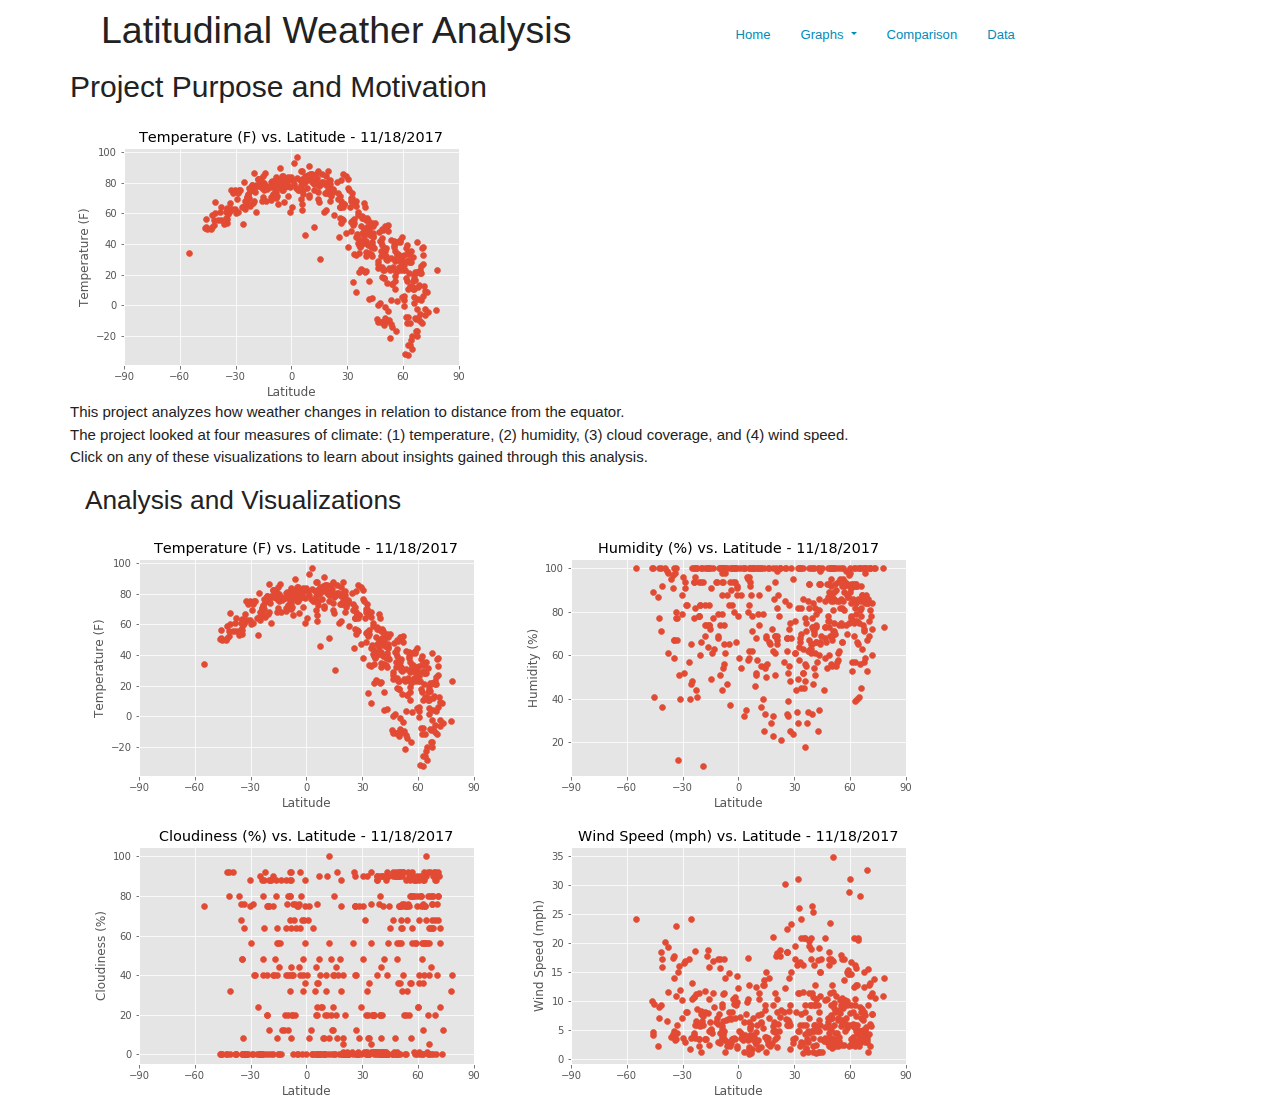
==== index.html @ 94e0abe0 "first version of website with all pages and images" ====
<!DOCTYPE html>
<html lang="en">

<head>
  <meta charset="UTF-8">
  <title> Latitudinal Weather Analysis </title>
<link rel="stylesheet" href="reset.css">
<link rel="stylesheet" href="yeti.css">
</head>

<body>

  <div class="container">
    <navbar class="navbar">
      <header class="header">
        <h1> Latitudinal Weather Analysis </h1>
      </header>
      <ul class="nav nav-pills">
        <li>
          <a href="#">Home</a>
        </li>
        <li class="dropdown">
          <a class="dropdown-toggle" data-toggle="dropdown" href="#">Graphs
          <span class="caret"></span></a>
          <ul class="dropdown-menu">
            <li><a href=".\temperature.html"> Temperature </a></li>
            <li><a href=".\humitidy.html"> Humidity </a></li>
            <li><a href=".\cloudniess.html"> Cloudiness </a></li>
            <li><a href=".\wind-speed.html"> Wind Speed </a></li>
          </ul>
        </li>
        <!-- <li>
          <select id="nav-select">
            <option value="home">Graphs</option>
            <option value="about">Temperature</option>
            <option value="portfolio">Humidity</option>
            <option value="contact">Cloudiness</option>
            <option value="contact">Wind Speed</option>
          </select>
        </li> -->
        <li>
          <a href=".\comparison.html"> Comparison </a>
        </li>
        <li>
          <a href=".\data.html"> Data </a>
        </li>
      </ul>
      <div class="clearfix"></div>
    </navbar>
    <main>
      <div row>
        <div class="col-sm-12 col-m-9">
          <div class="row">
            <div class="row">
              <h2> Project Purpose and Motivation </h2>
            </div>
            <div class="row">
              <box class="float-left">
                <a href=".\temperature.html">
                  <img border="0" alt="max_temp" src="project_viz\Temperature (F) 11_18_2017.png">
                </a>
              </box>
              <p>
                This project analyzes how weather changes in relation to distance from
                the equator.
                <br>
                The project looked at four measures of climate: (1) temperature,
                (2) humidity, (3) cloud coverage, and (4) wind speed.
                <br>
                Click on any of these visualizations to learn about insights gained
                through this analysis.
              </p>
            </div>
          </div>
        </div>
        <div class="col-sm-12 col-m-3">
          <div class="row">
            <h3> Analysis and Visualizations </h3>
          </div>
          <div class="row">
            <box>
              <a href=".\temperature.html">
                <img border="0" alt="max_temp" src="project_viz\Temperature (F) 11_18_2017.png">
              </a>
            </box>
            <box>
              <a href=".\humidity.html">
                <img border="0" alt="humidity" src="project_viz\Humidity (%) 11_18_2017.png">
              </a>
            </box>
          </div>
          <div class="row">
            <box>
              <a href=".\cloudiness.html">
                <img border="0" alt="cloudiness" src="project_viz\Cloudiness (%) 11_18_2017.png">
              </a>
            </box>
            <box>
              <a href=".\wind-speed.html">
                <img border="0" alt="wind-speed" src="project_viz\Wind Speed (mph) 11_18_2017.png">
              </a>
            </box>
          </div>
        </div>
      </div>
    </main>
  </div>

</body>

</html>
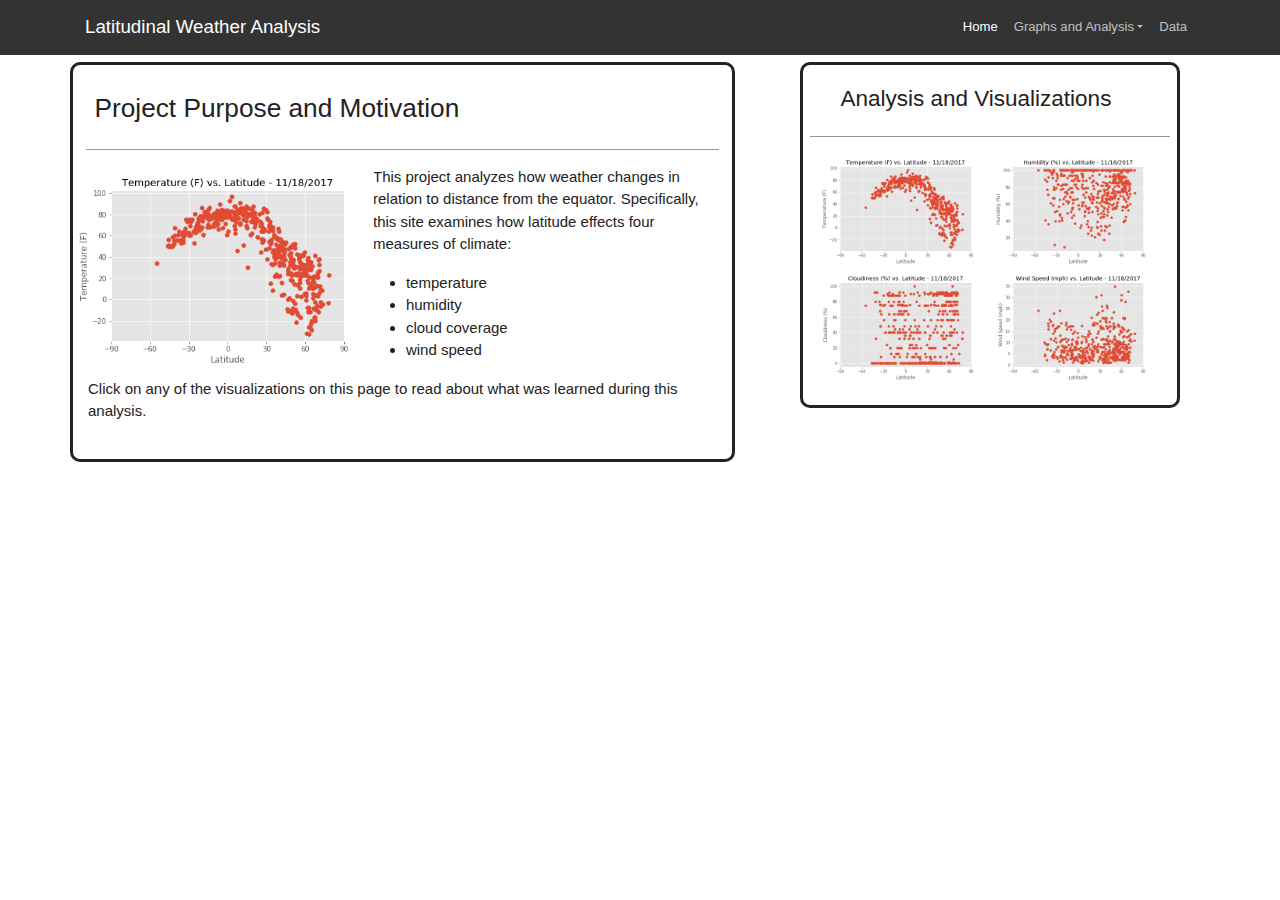
==== commit 14b5fda0: "updated formatting for index and data pages" ====
--- a/index.html
+++ b/index.html
@@ -1,111 +1,132 @@
 <!DOCTYPE html>
 <html lang="en">
 
-<head>
-  <meta charset="UTF-8">
-  <title> Latitudinal Weather Analysis </title>
-<link rel="stylesheet" href="reset.css">
-<link rel="stylesheet" href="yeti.css">
-</head>
+  <head>
 
-<body>
+    <meta charset="utf-8">
+    <meta name="viewport" content="width=device-width, initial-scale=1, shrink-to-fit=no">
+    <meta name="description" content="Data Analytics Weather Project">
+    <meta name="author" content="Mark Groner">
 
-  <div class="container">
-    <navbar class="navbar">
-      <header class="header">
-        <h1> Latitudinal Weather Analysis </h1>
-      </header>
-      <ul class="nav nav-pills">
-        <li>
-          <a href="#">Home</a>
-        </li>
-        <li class="dropdown">
-          <a class="dropdown-toggle" data-toggle="dropdown" href="#">Graphs
-          <span class="caret"></span></a>
-          <ul class="dropdown-menu">
-            <li><a href=".\temperature.html"> Temperature </a></li>
-            <li><a href=".\humitidy.html"> Humidity </a></li>
-            <li><a href=".\cloudniess.html"> Cloudiness </a></li>
-            <li><a href=".\wind-speed.html"> Wind Speed </a></li>
+    <title>Latitudinal Weather Analysis</title>
+
+    <!-- Bootstrap core CSS -->
+    <link href="yeti.css" rel="stylesheet">
+
+    <!-- Custom styles for this template -->
+    <style>
+      body {
+        padding-top: 54px;
+      }
+      @media (min-width: 992px) {
+        body {
+          padding-top: 62px;
+        }
+      }
+
+    </style>
+
+  </head>
+
+  <body>
+
+    <!-- Navigation -->
+    <nav class="navbar navbar-expand-lg navbar-dark bg-dark fixed-top">
+      <div class="container">
+        <a class="navbar-brand" href=".\index.html"> Latitudinal Weather Analysis </a>
+        <button class="navbar-toggler" type="button" data-toggle="collapse" data-target="#navbarResponsive" aria-controls="navbarResponsive" aria-expanded="false" aria-label="Toggle navigation">
+          <span class="navbar-toggler-icon"></span>
+        </button>
+        <div class="collapse navbar-collapse" id="navbarResponsive">
+          <ul class="navbar-nav ml-auto">
+            <li class="nav-item active">
+              <a class="nav-link" href="#">Home
+                <span class="sr-only">(current)</span>
+              </a>
+            </li>
+            <li class="nav-item dropdown">
+              <a class="nav-link dropdown-toggle" data-toggle="dropdown" href="" role="button" aria-haspopup="true" aria-expanded="false">Graphs and Analysis</a>
+              <div class="dropdown-menu">
+                <a class="dropdown-item" href=".\temperature.html">Temperature</a>
+                <a class="dropdown-item" href=".\humidity.html">Humidity</a>
+                <a class="dropdown-item" href=".\cloudiness.html">Cloud Coverage</a>
+                <a class="dropdown-item" href=".\wind-speed.html">Wind Speed</a>
+                <div class="dropdown-divider"></div>
+                  <a class="dropdown-item" href=".\comparison.html">All Graphs</a>
+              </div>
+            </li>
+            <li class="nav-item">
+              <a class="nav-link" href=".\data.html">Data</a>
+            </li>
           </ul>
-        </li>
-        <!-- <li>
-          <select id="nav-select">
-            <option value="home">Graphs</option>
-            <option value="about">Temperature</option>
-            <option value="portfolio">Humidity</option>
-            <option value="contact">Cloudiness</option>
-            <option value="contact">Wind Speed</option>
-          </select>
-        </li> -->
-        <li>
-          <a href=".\comparison.html"> Comparison </a>
-        </li>
-        <li>
-          <a href=".\data.html"> Data </a>
-        </li>
-      </ul>
-      <div class="clearfix"></div>
-    </navbar>
-    <main>
-      <div row>
-        <div class="col-sm-12 col-m-9">
+        </div>
+      </div>
+    </nav>
+
+    <!-- Page Content -->
+    <div class="container">
+      <div class="row">
+        <div class="col-xs-12 col-md-7 wrapped-box">
           <div class="row">
             <div class="row">
-              <h2> Project Purpose and Motivation </h2>
+              <h3 class="move-header-left"> Project Purpose and Motivation </h3>
             </div>
-            <div class="row">
-              <box class="float-left">
-                <a href=".\temperature.html">
-                  <img border="0" alt="max_temp" src="project_viz\Temperature (F) 11_18_2017.png">
-                </a>
-              </box>
-              <p>
-                This project analyzes how weather changes in relation to distance from
-                the equator.
-                <br>
-                The project looked at four measures of climate: (1) temperature,
-                (2) humidity, (3) cloud coverage, and (4) wind speed.
-                <br>
-                Click on any of these visualizations to learn about insights gained
-                through this analysis.
-              </p>
+            <hr>
+            <div>
+              <a href=".\temperature.html" class="float-left move-image-left">
+                  <img border="0" alt="max_temp" src="project_viz\temperature.png" width="300px">
+              </a>
+              <div>
+                <p class="right-margin">
+                  This project analyzes how weather changes in relation to distance from
+                  the equator.  Specifically, this site examines how latitude effects four
+                  measures of climate:
+                </p>
+                <ul class="landing-page-list">
+                  <li> temperature </li>
+                  <li> humidity </li>
+                  <li> cloud coverage </li>
+                  <li> wind speed </li>
+                </ul>
+                <p class="move-p-left right-margin">
+                  Click on any of the visualizations on this page to read about
+                  what was learned during this analysis.
+                </p>
+              </div>
             </div>
           </div>
         </div>
-        <div class="col-sm-12 col-m-3">
+        <div class="col-xs-12 col-md-1"></div>
+        <div class="row side-plots-buffer"></div>
+        <div class="col-xs-12 col-md-4 wrapped-box side-plots">
           <div class="row">
-            <h3> Analysis and Visualizations </h3>
+            <h4 class="move-header-left"> Analysis and Visualizations </h4>
+            <hr>
           </div>
-          <div class="row">
-            <box>
-              <a href=".\temperature.html">
-                <img border="0" alt="max_temp" src="project_viz\Temperature (F) 11_18_2017.png">
-              </a>
-            </box>
-            <box>
-              <a href=".\humidity.html">
-                <img border="0" alt="humidity" src="project_viz\Humidity (%) 11_18_2017.png">
-              </a>
-            </box>
+          <div class="col-xs-6 move-image-left">
+            <a href=".\temperature.html">
+              <img class="side-grid-graphs" border="0" alt="max_temp" src="project_viz\temperature.png">
+            </a>
+            <a href=".\humidity.html">
+              <img class="side-grid-graphs" border="0" alt="humidity" src="project_viz\humidity.png">
+            </a>
           </div>
-          <div class="row">
-            <box>
-              <a href=".\cloudiness.html">
-                <img border="0" alt="cloudiness" src="project_viz\Cloudiness (%) 11_18_2017.png">
-              </a>
-            </box>
-            <box>
-              <a href=".\wind-speed.html">
-                <img border="0" alt="wind-speed" src="project_viz\Wind Speed (mph) 11_18_2017.png">
-              </a>
-            </box>
+          <div class="col-xs-6 move-image-left">
+            <a href=".\cloudiness.html">
+              <img class="side-grid-graphs" border="0" alt="cloudiness" src="project_viz\cloudiness.png">
+            </a>
+            <a href=".\wind-speed.html">
+              <img class="side-grid-graphs" border="0" alt="wind-speed" src="project_viz\wind-speed.png">
+            </a>
           </div>
         </div>
       </div>
-    </main>
-  </div>
+    </div>
 
-</body>
+    <!-- Bootstrap core JavaScript -->
+    <script src="vendor/jquery/jquery.min.js"></script>
+    <script src="vendor/bootstrap/js/bootstrap.bundle.min.js"></script>
+
+  </body>
 
 </html>
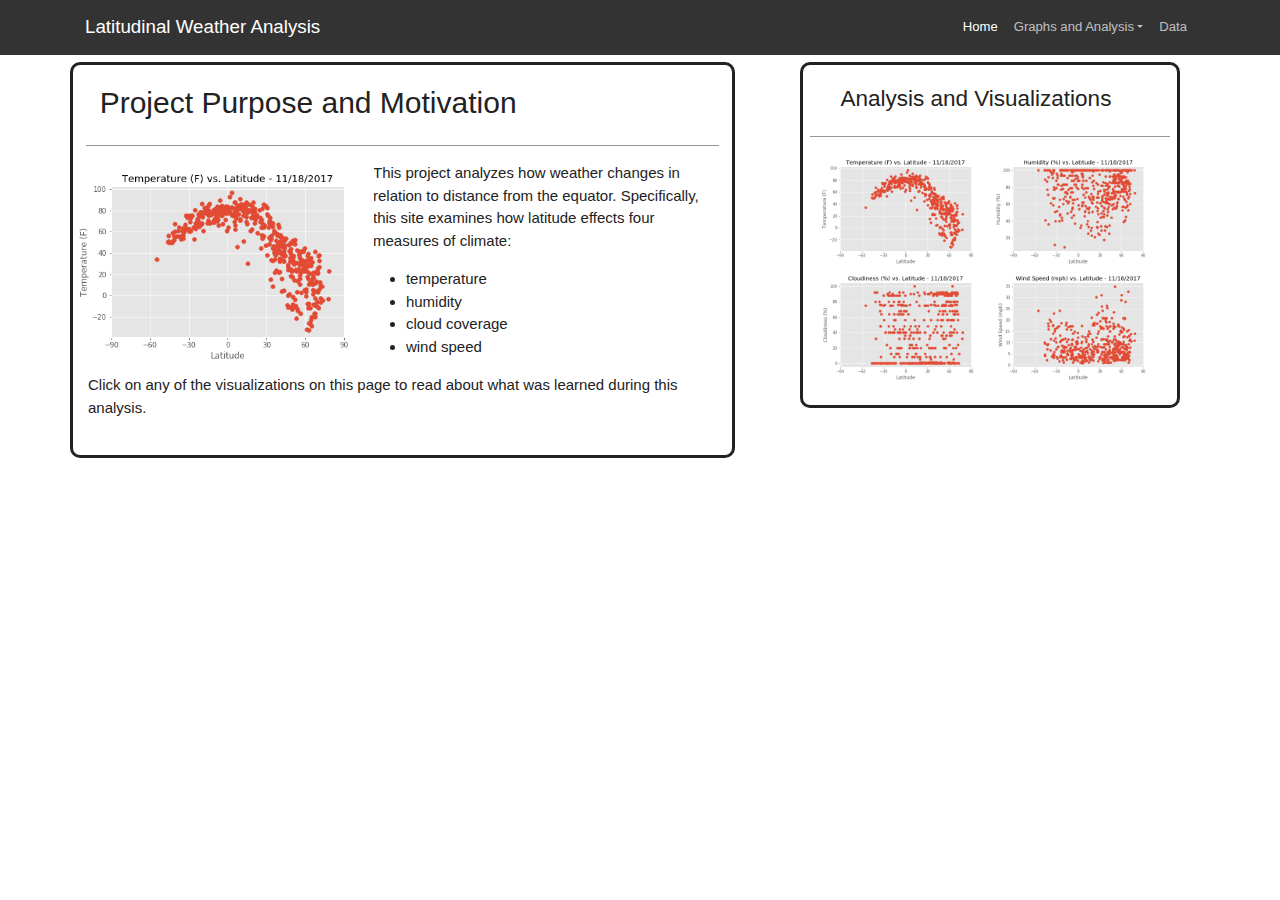
==== commit 8941ae71: "updated formatting" ====
--- a/index.html
+++ b/index.html
@@ -69,7 +69,7 @@
         <div class="col-xs-12 col-md-7 wrapped-box">
           <div class="row">
             <div class="row">
-              <h3 class="move-header-left"> Project Purpose and Motivation </h3>
+              <h2 class="move-header-left"> Project Purpose and Motivation </h2>
             </div>
             <hr>
             <div>
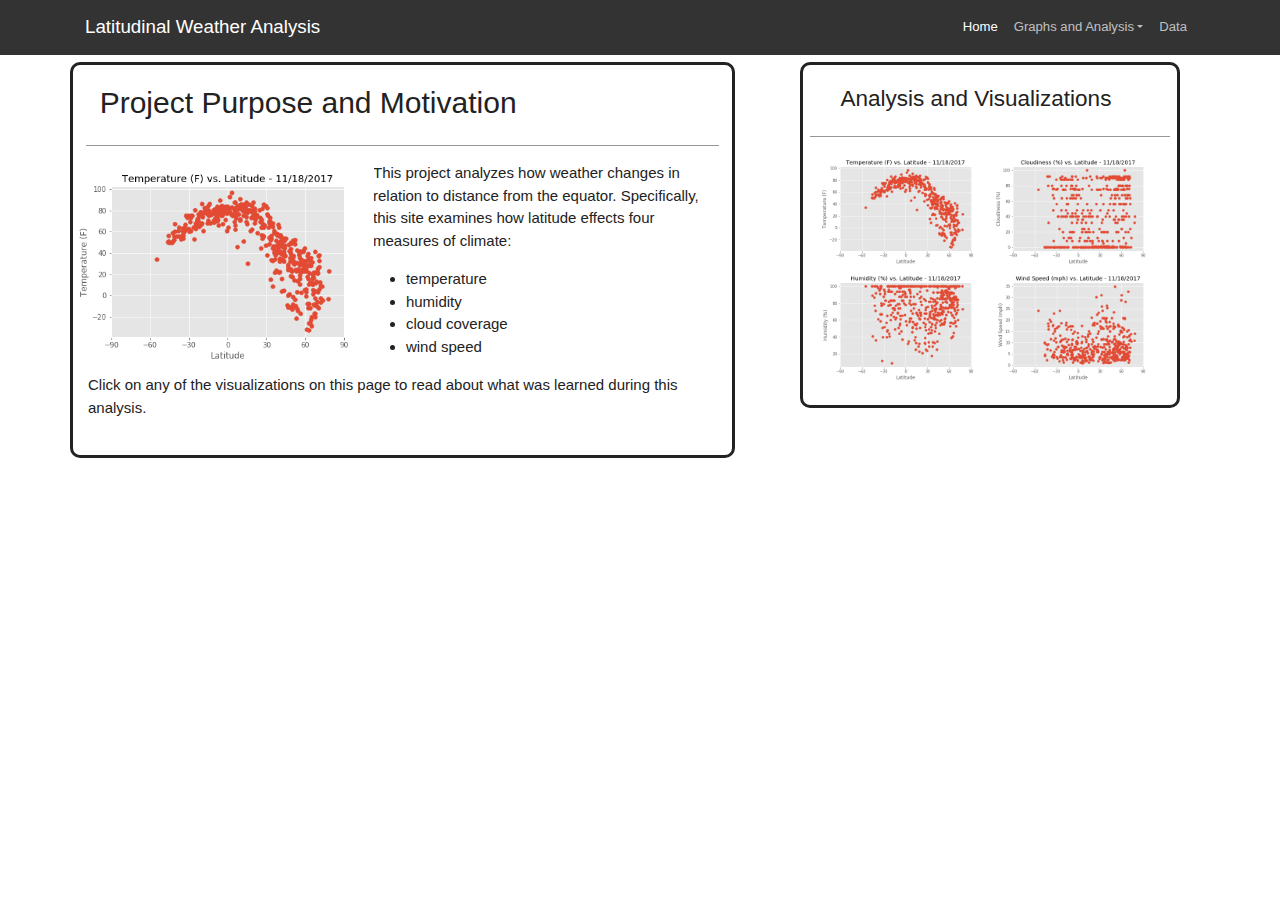
==== commit 20a2f3d1: "updated layout and formatting" ====
--- a/index.html
+++ b/index.html
@@ -107,13 +107,13 @@
             <a href=".\temperature.html">
               <img class="side-grid-graphs" border="0" alt="max_temp" src="project_viz\temperature.png">
             </a>
-            <a href=".\humidity.html">
-              <img class="side-grid-graphs" border="0" alt="humidity" src="project_viz\humidity.png">
+            <a href=".\cloudiness.html">
+              <img class="side-grid-graphs" border="0" alt="cloudiness" src="project_viz\cloudiness.png">
             </a>
           </div>
           <div class="col-xs-6 move-image-left">
-            <a href=".\cloudiness.html">
-              <img class="side-grid-graphs" border="0" alt="cloudiness" src="project_viz\cloudiness.png">
+            <a href=".\humidity.html">
+              <img class="side-grid-graphs" border="0" alt="humidity" src="project_viz\humidity.png">
             </a>
             <a href=".\wind-speed.html">
               <img class="side-grid-graphs" border="0" alt="wind-speed" src="project_viz\wind-speed.png">
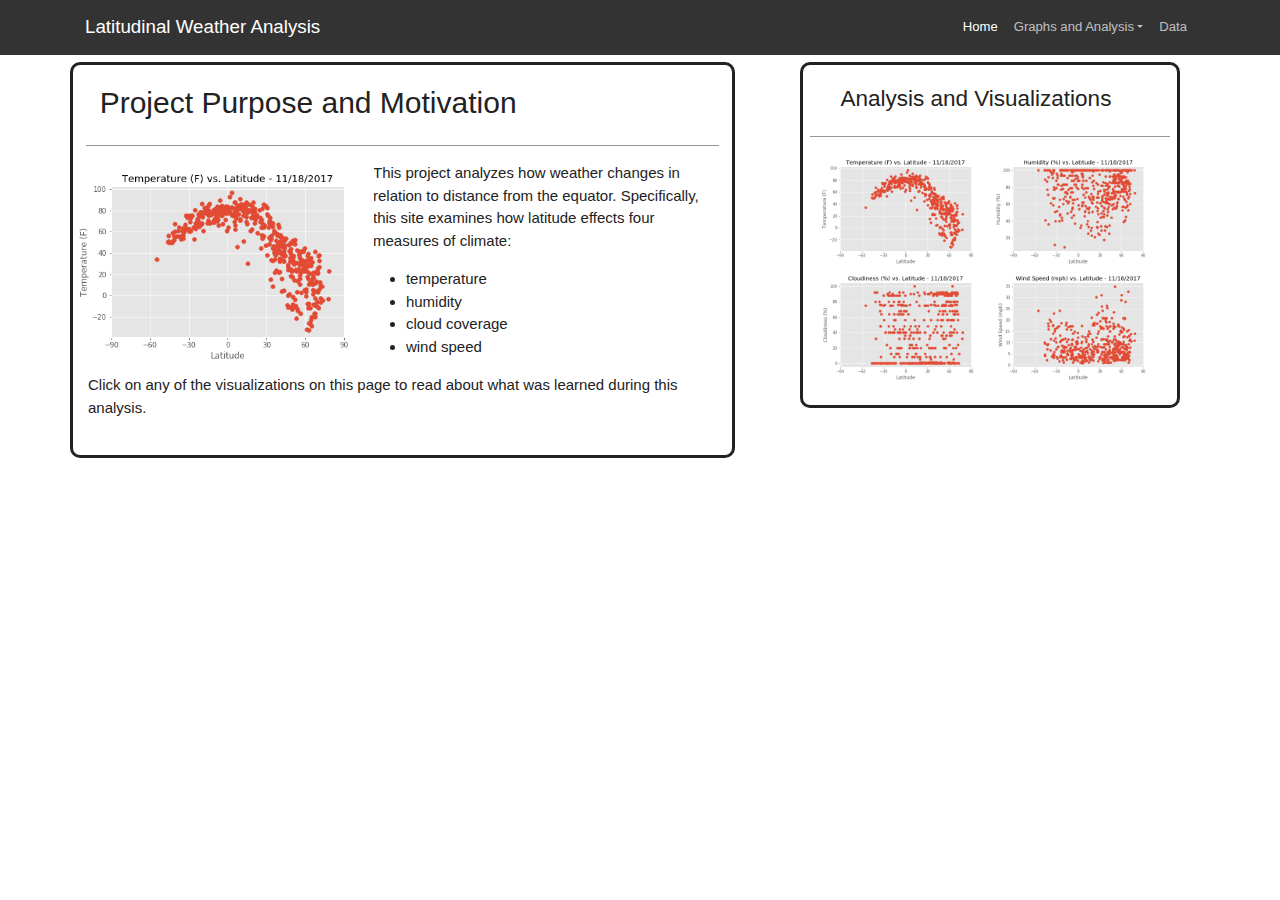
==== commit 1b7a3163: "updated layout of sidebar analysis plots" ====
--- a/index.html
+++ b/index.html
@@ -107,13 +107,13 @@
             <a href=".\temperature.html">
               <img class="side-grid-graphs" border="0" alt="max_temp" src="project_viz\temperature.png">
             </a>
-            <a href=".\cloudiness.html">
-              <img class="side-grid-graphs" border="0" alt="cloudiness" src="project_viz\cloudiness.png">
+            <a href=".\humidity.html">
+              <img class="side-grid-graphs" border="0" alt="humidity" src="project_viz\humidity.png">
             </a>
           </div>
           <div class="col-xs-6 move-image-left">
-            <a href=".\humidity.html">
-              <img class="side-grid-graphs" border="0" alt="humidity" src="project_viz\humidity.png">
+            <a href=".\cloudiness.html">
+              <img class="side-grid-graphs" border="0" alt="cloudiness" src="project_viz\cloudiness.png">
             </a>
             <a href=".\wind-speed.html">
               <img class="side-grid-graphs" border="0" alt="wind-speed" src="project_viz\wind-speed.png">
